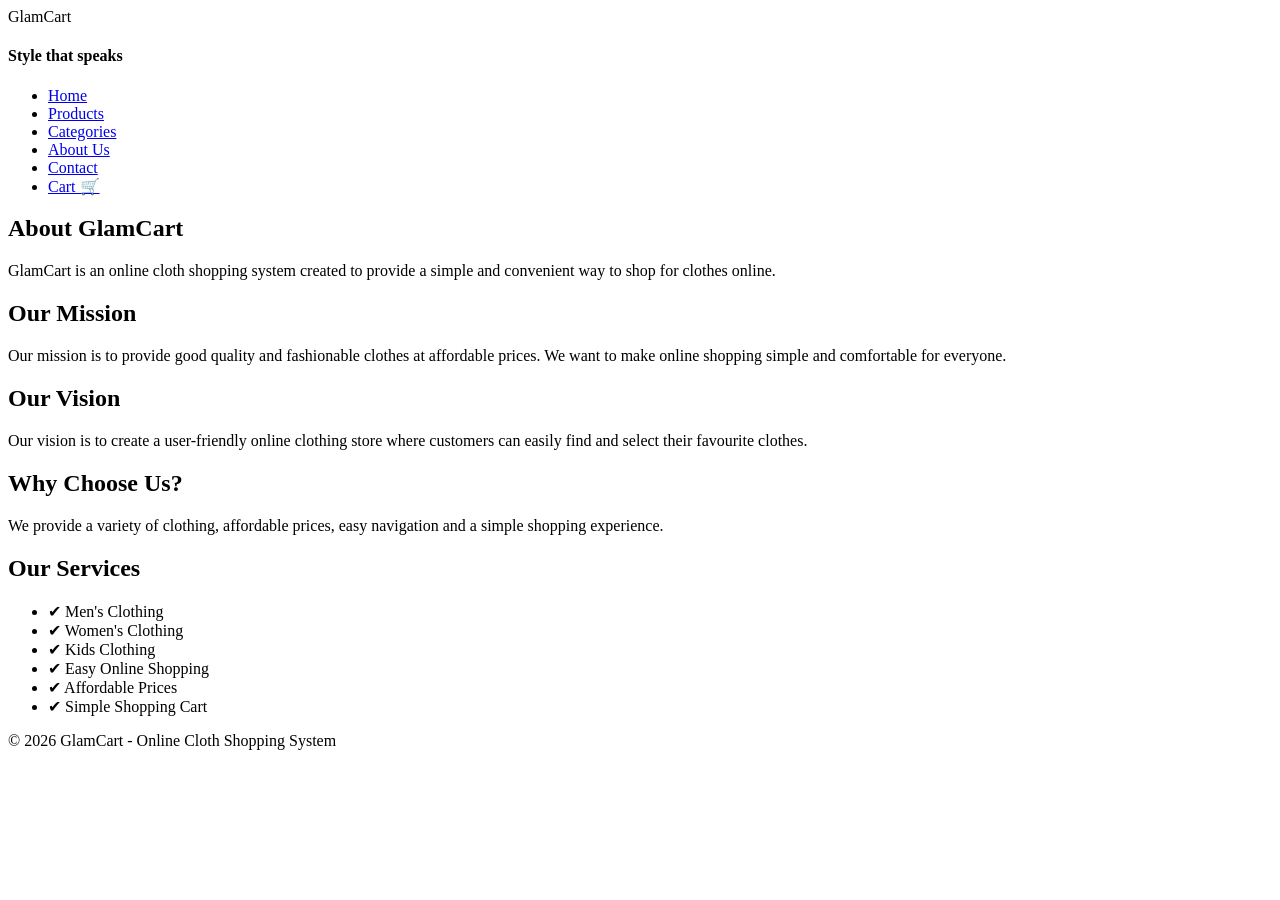
==== abt.html @ 21e454f6 "Add files via upload" ====
<!DOCTYPE html>
<html lang="en">
    <head>
        <meta charset="UTF-8">
        <meta name="viewport" content="width=device-width, initial-scale=1.0">
        <title>GlamCart - About Us</title>
        <link rel="stylesheet" href="st.css">
    </head>
<body> 
    <!-- Navigation Bar -->
    <nav>
        <div class="logo">GlamCart
            <h4 class="lh4">Style that speaks</h4>
        </div>
            <ul>
                <li><a href="demo.html">Home</a></li>
                <li><a href="prdct.html">Products</a></li>
                <li><a href="categrs.html">Categories</a></li>
                <li><a href="abt.html">About Us</a></li>
                <li><a href="cntct.html">Contact</a></li>
                <li><a href="crt.html">Cart 🛒</a></li>
            </ul>
    </nav>
    
    <!-- About Us Section -->
    <section class="about">

            <h1>About GlamCart</h1>
                <p class="about-intro">
                    GlamCart is an online cloth shopping system
                    created to provide a simple and convenient
                    way to shop for clothes online.
                </p>

            <!-- About Information -->
            <div class="about-container">
                <div class="about-box">
                    <h2>Our Mission</h2>
                        <p>
                            Our mission is to provide good quality
                            and fashionable clothes at affordable
                            prices. We want to make online shopping
                            simple and comfortable for everyone.
                        </p>
                </div>

                <div class="about-box">
                    <h2>Our Vision</h2>
                        <p>
                            Our vision is to create a user-friendly
                            online clothing store where customers
                            can easily find and select their
                            favourite clothes.
                        </p>
                </div>

                <div class="about-box">
                        <h2>Why Choose Us?</h2>
                            <p>
                                We provide a variety of clothing,
                                affordable prices, easy navigation
                                and a simple shopping experience.
                            </p>
                </div>
            </div>
       
            <!-- Services -->
                <div class="services">
                    <h2>Our Services</h2>
                        <ul>
                            <div class=""></div>
                            <li>✔ Men's Clothing</li>
                            <li>✔ Women's Clothing</li>
                            <li>✔ Kids Clothing</li>
                            <li>✔ Easy Online Shopping</li>
                            <li>✔ Affordable Prices</li>
                            <li>✔ Simple Shopping Cart</li>
                        </ul>
                </div>
    </section>
        <!-- Footer -->
        <footer>
            <p>  © 2026 GlamCart - Online Cloth Shopping System </p>
        </footer>
    <script src="scrpt.js"></script>
</body>
</html>
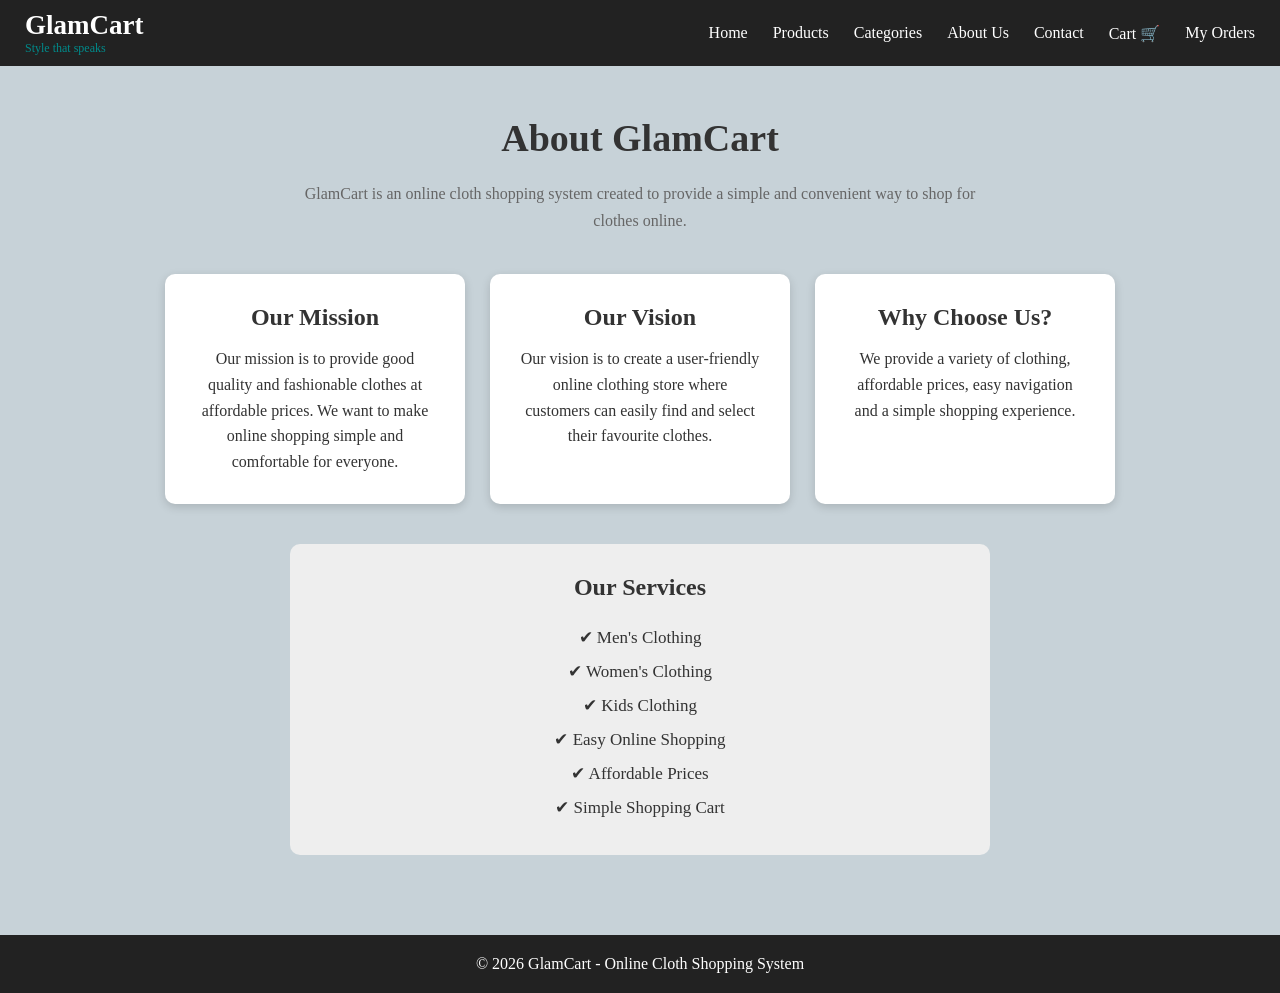
==== commit b7522056: "Update abt.html" ====
--- a/abt.html
+++ b/abt.html
@@ -13,12 +13,13 @@
             <h4 class="lh4">Style that speaks</h4>
         </div>
             <ul>
-                <li><a href="demo.html">Home</a></li>
+                <li><a href="index.html">Home</a></li>
                 <li><a href="prdct.html">Products</a></li>
                 <li><a href="categrs.html">Categories</a></li>
                 <li><a href="abt.html">About Us</a></li>
                 <li><a href="cntct.html">Contact</a></li>
                 <li><a href="crt.html">Cart 🛒</a></li>
+                 <li><a href="orders.html">My Orders</a></li>
             </ul>
     </nav>
     
@@ -84,4 +85,4 @@
         </footer>
     <script src="scrpt.js"></script>
 </body>
-</html>+</html>
--- a/st.css
+++ b/st.css
@@ -0,0 +1,540 @@
+/* General Settings */
+* {
+    margin: 0;
+    padding: 0;
+    box-sizing: border-box;
+}
+body 
+{
+    font-family:serif;
+    background-color: #bdcbd1d8;
+    color: #333;
+}
+
+
+/* Navigation Bar */
+nav 
+{
+        background-color: #222;
+        color: white;
+        display: flex;
+        justify-content: space-between;
+        align-items: center;
+        padding: 10px 25px;
+ }
+.logo 
+{
+        font-size: 27px;
+        font-weight: bold;
+}
+.lh4{
+    font-size: 12px;
+    font-weight:lighter;
+    color:darkcyan;
+}
+nav ul 
+{
+    list-style: none;
+    display: flex;
+    gap: 25px;
+}
+nav ul li a 
+{
+    color: white;
+    text-decoration: none;
+    font-size: 16px;
+}
+nav ul li a:hover
+{
+   color: #0fc653;
+}
+
+.project-details {
+    margin-top: 30px;
+    padding: 15px;
+    background-color:antiquewhite;/*// #f2f2f2;*/
+    color: #222;
+    border-radius: 8px;
+}
+.project-details p {
+    margin: 8px 0;
+    font-size: 15px;
+}
+
+.home {
+    background-image:
+        linear-gradient(
+            rgba(0, 0, 0, 0.25),
+            rgba(0, 0, 0, 0.25)
+        ),
+        url("fashion.png");
+
+    background-size: cover;
+    background-position: center;
+    background-repeat: no-repeat;
+    min-height: 80vh;
+
+    display: flex;
+    align-items: center;
+    padding: 30px 50px;
+}
+
+.home-content {
+    color: white;
+}
+.home-content {
+    color: white;
+    max-width: 700px;
+}
+.home-content h1 {
+    font-size: 50px;
+    margin-bottom: 15px;
+}
+.home-content h4{
+    color:darkslateblue;
+}
+.home-content h2 
+{
+    font-size: 28px;
+    margin-bottom: 20px;
+}
+.home-content p {
+    font-size: 18px;
+    margin-bottom: 30px;
+}
+
+
+/* Shop Now Button */
+.btn {
+    display: inline-block;
+    background-color:white;
+    /*#ffcc00;*/
+    color: blue;
+    padding: 12px 25px;
+    text-decoration: none;
+    font-weight: bold;
+    border-radius: 5px;
+}
+
+.btn:hover {
+    background-color:yellow ;
+}
+
+
+/* Featured Categories */
+.featured {
+    padding: 50px 30px;
+    text-align: center;
+}
+.featured h2 {
+    font-size: 32px;
+    margin-bottom: 30px;
+}
+.category-container {
+    display: flex;
+    justify-content: center;
+    gap: 25px;
+    flex-wrap: wrap;
+}
+.category-box {
+    background-color:bisque;
+    width: 280px;
+    padding: 30px;
+    border-radius: 10px;
+    box-shadow: 0 3px 10px rgba(0, 0, 0, 0.15);	
+}
+.category-box h3 {
+    margin-bottom: 15px;
+    font-size: 22px;
+}
+.category-box p {
+    line-height: 1.5;
+}
+
+ 
+/* Footer */
+footer {
+    background-color: #222;
+    color: white;
+    text-align: center;
+    padding: 0.2px;
+}
+
+/* =====================================
+   PRODUCTS PAGE
+===================================== */
+.products {
+    padding: 50px 30px;
+    text-align: center;
+}
+.products h1 {
+    font-size: 38px;
+    margin-bottom: 10px;
+}
+.product-intro {
+    margin-bottom: 35px;
+    color: #666;
+}
+.product-container {
+    display: flex;
+    justify-content: center;
+    gap: 25px;
+     flex-wrap: wrap;
+
+}
+
+/* Product Card */
+.product-card {
+    background-color: white;
+
+    width: 280px;
+    padding-bottom: 20px;
+    border-radius: 10px;
+        overflow: hidden;
+    box-shadow:
+        0 3px 10px rgba(0, 0, 0, 0.15);
+    transition: transform 0.3s;
+}
+.product-card:hover {
+    transform: translateY(-5px);
+}
+
+.product-card img {
+    width: 100%;
+    height: 300px;
+	 /*object-fit: cover;*/
+}
+
+.product-card h3 {
+    margin-top: 15px;
+    font-size: 21px;
+}
+
+.product-card p {
+    color: #666;
+    padding: 10px;
+}
+.product-card h4 {
+    font-size: 20px;
+    margin-bottom: 15px;
+}
+
+/* Product Button */
+.product-card button {
+    background-color: #222;
+    color: white;
+    border: none;
+    padding: 10px 20px;
+    border-radius: 5px;
+    cursor: pointer;
+    font-size: 15px;
+}
+.product-card button:hover {
+    background-color: #ffcc00;
+    color: #222;
+}
+
+
+/* =====================================
+   CATEGORIES PAGE
+===================================== */
+.categories {
+    padding: 50px 30px;
+    text-align: center;
+}
+.categories h1 {
+    font-size: 38px;
+    margin-bottom: 10px;
+}
+.categories > p {
+    margin-bottom: 35px;
+    color: #666;
+}
+.category-card {
+    background-color: white;
+    width: 350px;
+    border-radius: 10px;
+    overflow: hidden;
+    box-shadow:
+        0 3px 10px rgba(0, 0, 0, 0.15);
+    transition: transform 0.3s;
+}
+.category-card:hover {
+    transform: translateY(-5px);
+}
+.category-card img {
+    width: 100%;
+    height: 280px;
+
+    /*object-fit: cover;*/
+}
+.category-content {
+    padding: 25px;
+}
+.category-content h2 {
+    margin-bottom: 10px;
+}
+.category-content p {
+    line-height: 1.5;
+    margin-bottom: 20px;
+}
+
+.btn2 {
+    display: inline-block;
+    background-color:lightpink;
+    /*#ffcc00;*/
+    color: blue;
+    padding: 12px 25px;
+    text-decoration: none;
+    font-weight: bold;
+    border-radius: 5px;
+}
+.btn2:hover {
+    background-color: burlywood;;
+}
+
+
+/* =====================================
+   ABOUT PAGE
+===================================== */
+.about {
+    padding: 50px 30px;
+    text-align: center;
+}
+.about h1 {
+    font-size: 38px;
+    margin-bottom: 20px;
+}
+.about-intro {
+    max-width: 700px;
+    margin: auto;
+    line-height: 1.7;
+    color: #666;
+    margin-bottom: 40px;
+}
+.about-container {
+    display: flex;
+    justify-content: center;
+    gap: 25px;
+    flex-wrap: wrap;
+}
+.about-box {
+    background-color: white;
+    width: 300px;
+    padding: 30px;
+    border-radius: 10px;
+    box-shadow:
+        0 3px 10px rgba(0, 0, 0, 0.15);
+}
+.about-box h2 {
+    margin-bottom: 15px;
+}
+.about-box p {
+    line-height: 1.6;
+}
+
+
+/* Services */
+.services {
+    background-color: #eeeeee;
+    max-width: 700px;
+    margin: 40px auto 0;
+    padding: 30px;
+    border-radius: 10px;
+}
+.services h2 {
+    margin-bottom: 20px;
+}
+.services ul {
+    list-style: none;
+    line-height: 2;
+    font-size: 17px;
+}
+
+
+/* =====================================
+   CONTACT PAGE
+===================================== */
+.contact {
+    padding: 50px 30px;
+    text-align: center;
+}
+.contact h1 {
+    font-size: 38px;
+    margin-bottom: 10px;
+}
+.contact > p {
+    color: #666;
+    margin-bottom: 35px;
+}
+.contact-container {
+    display: flex;
+    justify-content: center;
+    gap: 30px;
+    flex-wrap: wrap;
+}
+
+/* Contact Information */
+.contact-info {
+    background-color: #222;
+    color: white;
+    width: 350px;
+    padding: 35px;
+    border-radius: 10px;
+    text-align: left;
+}
+.contact-info h2 {
+    margin-bottom: 25px;
+}
+
+.contact-info p {
+    margin-bottom: 15px;
+    line-height: 1.5;
+}
+/* Contact Form */
+
+.contact-form {
+    background-color: white;
+    width: 400px;
+    padding: 30px;
+    border-radius: 10px;
+    box-shadow:
+        0 3px 10px rgba(0, 0, 0, 0.15);
+    text-align: left;
+}
+
+.contact-form h2 {
+    text-align: center;
+    margin-bottom: 20px;
+}
+.contact-form label {
+    display: block;
+    margin-bottom: 5px;
+    font-weight: bold;
+}
+
+.contact-form input,
+.contact-form textarea {
+    width: 100%;
+    padding: 10px;
+    margin-bottom: 15px;
+    border: 1px solid #ccc;
+    border-radius: 5px;
+    font-size: 15px;
+}
+.contact-form textarea {
+    resize: none;
+}
+.contact-form button {
+    width: 100%;
+    padding: 12px;
+    background-color: #222;
+    color: white;
+    border: none;
+    border-radius: 5px;
+    cursor: pointer;
+    font-size: 16px;
+}
+.contact-form button:hover {
+    background-color: #ffcc00;
+    color: #222;
+}
+
+
+/* =====================================
+   SHOPPING CART
+===================================== */
+.cart {
+    min-height: 500px;
+    padding: 50px 30px;
+    text-align: center;
+}
+.cart h1 {
+    font-size: 38px;
+    margin-bottom: 10px;
+}
+.cart > p {
+    color: #666;
+    margin-bottom: 30px;
+}
+
+/* Cart Item */
+.cart-item {
+    background-color: white;
+    max-width: 800px;
+    margin: 15px auto;
+    padding: 20px;
+    border-radius: 10px;
+    box-shadow:
+        0 3px 10px rgba(0, 0, 0, 0.15);
+    display: flex;
+    justify-content: space-between;
+    align-items: center;
+    gap: 20px;
+}
+.cart-item h3 {
+    margin-bottom: 8px;
+}
+.cart-item p {
+    color: #555;
+}
+
+
+/* Quantity */
+.quantity {
+    display: flex;
+    align-items: center;
+    gap: 10px;
+}
+
+/* Empty Cart */
+.empty-cart {
+    background-color: white;
+    max-width: 500px;
+    margin: 30px auto;
+    padding: 30px;
+    border-radius: 10px;
+}
+
+/* Cart Summary */
+.cart-summary {
+    max-width: 800px;
+    margin: 30px auto;
+    padding: 25px;
+    background-color: #eeeeee;
+    border-radius: 10px;
+}
+
+.cart-summary h2 {
+    margin-bottom: 20px;
+}
+
+.cart-summary button {
+    background-color: #222;
+    color: white;
+    border: none;
+    padding: 12px 20px;
+    margin: 5px;
+    border-radius: 5px;
+    cursor: pointer;
+}
+
+.cart-summary button:hover {
+    background-color: #ffcc00;
+    color: #222;
+}
+
+/* =====================================
+   FOOTER
+===================================== */
+footer {
+    background-color: #222;
+    color: white;
+    text-align: center;
+    padding: 20px;
+    margin-top: 30px;
+}
+
+
+
+    
